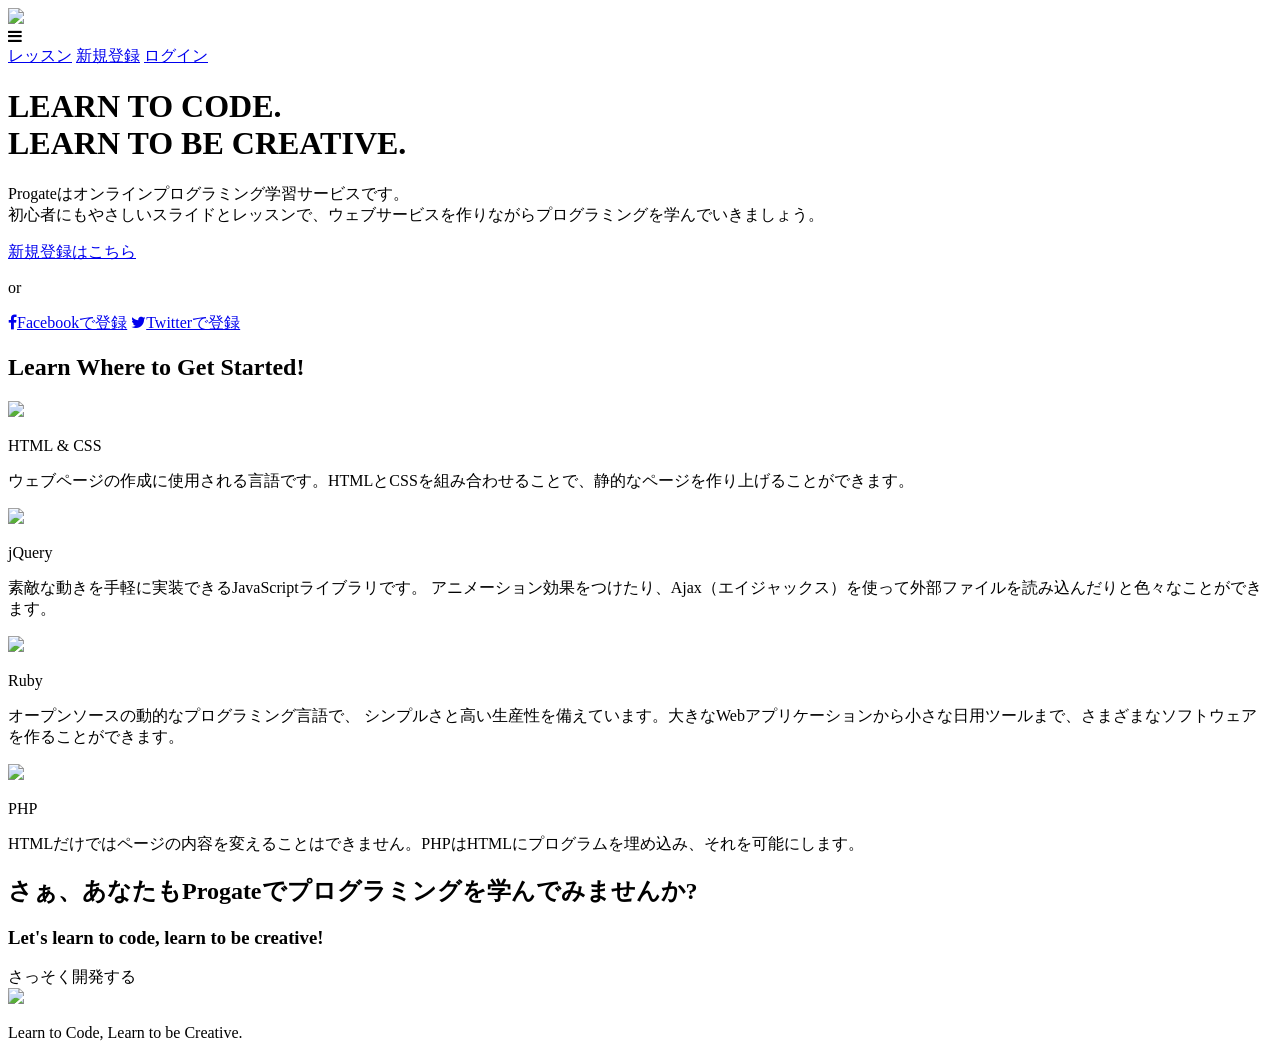
==== index.html @ 732f9393 "Create index.html test" ====
<!DOCTYPE html>
<html>
<head>
  <meta charset="utf-8">
  <meta name="viewport" content="width=device-width, initial-scale=1.0">
  <title>Progate</title>
  <link href="https://maxcdn.bootstrapcdn.com/font-awesome/4.7.0/css/font-awesome.min.css" rel="stylesheet" integrity="sha384-wvfXpqpZZVQGK6TAh5PVlGOfQNHSoD2xbE+QkPxCAFlNEevoEH3Sl0sibVcOQVnN" crossorigin="anonymous">
  <link rel="stylesheet" type="text/css" href="stylesheet.css">
</head>
<body>
  <header>
    <div class="container">
      <div class="header-left">
        <img class="logo" src="https://prog-8.com/images/html/advanced/main_logo.png">
      </div>
      <span class="fa fa-bars menu-icon"></span>
      <div class="header-right">
        <a href="#">レッスン</a>
        <a href="#">新規登録</a>
        <a href="#" class="login">ログイン</a>
      </div>
    </div>
  </header>
  <div class="top-wrapper">
    <div class="container">
      <h1>LEARN TO CODE.<br>LEARN TO BE CREATIVE.</h1>
      <p>Progateはオンラインプログラミング学習サービスです。<br>初心者にもやさしいスライドとレッスンで、ウェブサービスを作りながらプログラミングを学んでいきましょう。</p>
      <div class="btn-wrapper">
        <a href="#" class="btn signup">新規登録はこちら</a>
        <p>or</p>
        <a href="#" class="btn facebook"><span class="fa fa-facebook"></span>Facebookで登録</a>
        <a href="#" class="btn twitter"><span class="fa fa-twitter"></span>Twitterで登録</a>
      </div>
    </div>
  </div>
  <div class="lesson-wrapper">
    <div class="container">
      <div class="heading">
        <h2>Learn Where to Get Started!</h2>
      </div>
      <div class="lessons">
        <div class="lesson">
          <div class="lesson-icon">
            <img src="https://prog-8.com/images/html/advanced/html.png">
            <p>HTML & CSS</p>
          </div>
          <p class="text-contents">ウェブページの作成に使用される言語です。HTMLとCSSを組み合わせることで、静的なページを作り上げることができます。</p>
        </div>
        <div class="lesson">
          <div class="lesson-icon">
            <img src="https://prog-8.com/images/html/advanced/jQuery.png">
            <p>jQuery</p>
          </div>
          <p class="text-contents">素敵な動きを手軽に実装できるJavaScriptライブラリです。 アニメーション効果をつけたり、Ajax（エイジャックス）を使って外部ファイルを読み込んだりと色々なことができます。</p>
        </div>
        <div class="lesson">
          <div class="lesson-icon">
            <img src="https://prog-8.com/images/html/advanced/ruby.png">
            <p>Ruby</p>
          </div>
          <p class="text-contents">オープンソースの動的なプログラミング言語で、 シンプルさと高い生産性を備えています。大きなWebアプリケーションから小さな日用ツールまで、さまざまなソフトウェアを作ることができます。</p>
        </div>
        <div class="lesson">
          <div class="lesson-icon">
            <img src="https://prog-8.com/images/html/advanced/php.png">
            <p>PHP</p>
          </div>
          <p class="text-contents">HTMLだけではページの内容を変えることはできません。PHPはHTMLにプログラムを埋め込み、それを可能にします。</p>
        </div>
      </div>
      <div class="clear"></div>
    </div>
  </div>
  <div class="message-wrapper">
    <div class="container">
      <div class="heading">
        <h2>さぁ、あなたもProgateでプログラミングを学んでみませんか?</h2>
        <h3>Let's learn to code, learn to be creative!</h3>
      </div>
      <span class="btn message">さっそく開発する</span>
    </div>
  </div>
  <footer>
    <div class="container">
      <img src="https://prog-8.com/images/html/advanced/footer_logo.png">
      <p>Learn to Code, Learn to be Creative.</p>
    </div>
  </footer>
</body>
</html>
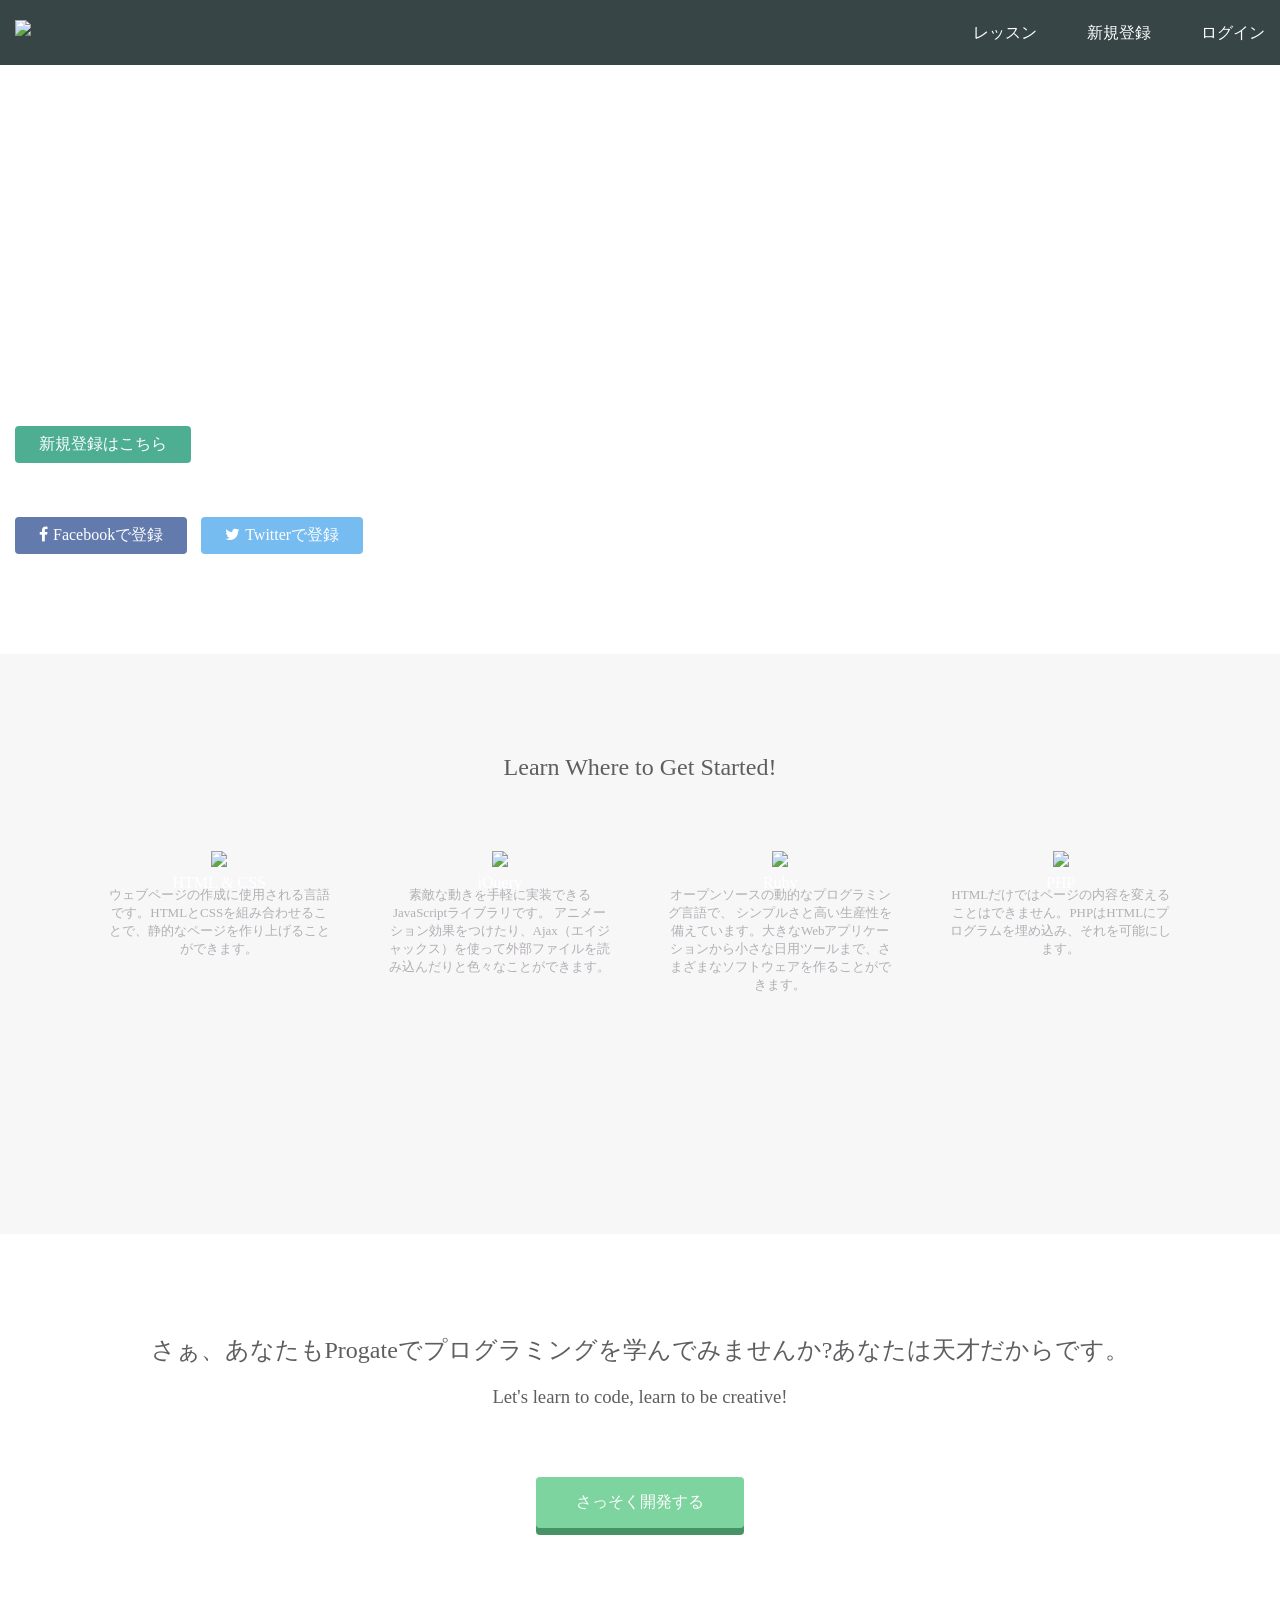
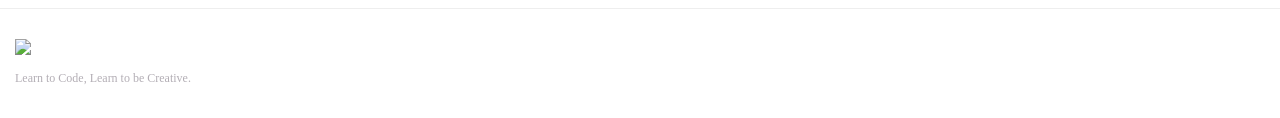
==== commit 2194cdd5: "Update index.html" ====
--- a/index.html
+++ b/index.html
@@ -74,7 +74,7 @@
   <div class="message-wrapper">
     <div class="container">
       <div class="heading">
-        <h2>さぁ、あなたもProgateでプログラミングを学んでみませんか?</h2>
+        <h2>さぁ、あなたもProgateでプログラミングを学んでみませんか?あなたは天才だからです。</h2>
         <h3>Let's learn to code, learn to be creative!</h3>
       </div>
       <span class="btn message">さっそく開発する</span>
--- a/stylesheet.css
+++ b/stylesheet.css
@@ -0,0 +1,271 @@
+* {
+  box-sizing: border-box;
+}
+
+body {
+  margin: 0;
+  font-family: "Hiragino Kaku Gothic ProN";
+}
+
+a {
+  text-decoration: none;
+}
+
+.container {
+  width: 100%;
+  padding: 0 15px;
+  margin: 0 auto;
+}
+
+.top-wrapper {
+  padding: 180px 0 100px 0;
+  background-image: url(top.png);
+  background-size: cover;
+  color: white;
+  text-align: center;
+}
+
+.top-wrapper h1 {
+  opacity: 0.7;
+  font-size: 45px;
+  letter-spacing: 5px;
+}
+
+.top-wrapper p {
+  opacity: 0.7;
+  font-size: 16px;
+  margin-bottom: 40px;
+}
+
+.btn-wrapper {
+  text-align: left;
+}
+
+.btn-wrapper p {
+  margin-bottom: 20px;
+}
+
+.signup {
+  background-color: #239b76;
+}
+
+.facebook {
+  background-color: #3b5998;
+  margin-right: 10px;
+}
+
+.twitter {
+  background-color: #55acee;
+}
+
+.btn {
+  padding: 8px 24px;
+  color: white;
+  display: inline-block;
+  opacity: 0.8;
+  border-radius: 4px;
+  text-align: center;
+}
+
+.btn:hover {
+  opacity: 1;
+}
+
+.fa {
+  margin-right: 5px;
+}
+
+header {
+  height: 65px;
+  width: 100%;
+  background-color: rgba(34,49,52,0.9);
+  position :fixed;
+  top: 0;
+  z-index: 10;
+}
+
+.logo {
+  width: 124px;
+  margin-top: 20px;
+}
+
+.header-left {
+  float: left;
+}
+
+.header-right {
+  float: right;
+  margin-right: -25px;
+}
+
+.header-right a {
+  line-height: 65px;
+  padding: 0 25px;
+  color: white;
+  display: block;
+  float: left;
+  transition: all 0.5s;
+}
+
+.header-right a:hover {
+  background-color: rgba(255,255,255,0.3);
+}
+
+.lesson-wrapper {
+  height: 580px;
+  padding-bottom: 80px;
+  padding-left: 5%;
+  padding-right: 5%;
+  background-color: #f7f7f7;
+  text-align: center;
+}
+
+.heading {
+  padding-top: 80px;
+  padding-bottom: 50px;
+  color: #5f5d60;
+}
+
+.heading h2 {
+  font-weight: normal;
+}
+
+.lesson {
+  float: left;
+  width: 25%;
+}
+
+.lesson-icon {
+  position: relative;
+}
+
+.lesson-icon p {
+  position: absolute;
+  top: 37%;
+  width: 100%;
+  color: white;
+}
+
+.text-contents {
+  width: 80%;
+  display: inline-block;
+  margin-top: 15px;
+  font-size: 13px;
+  color: #b3aeb5;
+}
+
+.heading h3 {
+  font-weight: normal;
+}
+
+.message-wrapper {
+  border-bottom: 1px solid #eee;
+  padding-bottom: 80px;
+  text-align: center;
+}
+
+.message {
+  padding: 15px 40px;
+  background-color: #5dca88;
+  cursor: pointer;
+  box-shadow: 0px 7px #1a7940;
+}
+
+.message:active {
+  position: relative;
+  top: 7px;
+  box-shadow: none;
+}
+
+footer img {
+  width: 125px;
+}
+
+footer p {
+  color: #b3aeb5;
+  font-size: 12px;
+}
+
+footer {
+  padding-top: 30px;
+  padding-bottom: 20px;
+}
+
+.menu-icon {
+  color: white;
+  float: right;
+  font-size: 25px;
+  padding: 21px 0;
+  display: none;
+}
+
+.clear {
+  clear: left;
+}
+
+@media all and (max-width: 1000px) {
+  .lesson {
+    width: 50%;
+    margin-bottom: 50px;
+  }
+
+  .lesson-wrapper {
+    height: 990px;
+  }
+
+  footer {
+    text-align: center;
+  }
+}
+
+@media all and (max-width: 750px) {
+  .top-wrapper h1 {
+    font-size: 32px;
+  }
+
+  .heading h2 {
+    font-size: 20px;
+  }
+}
+
+@media all and (max-width: 670px) {
+  .header-right {
+    display: none;
+  }
+
+  .menu-icon {
+    display: block;
+  }
+
+  .top-wrapper .btn {
+    width: 100%;
+  }
+
+  .twitter {
+    margin-top: 10px;
+  }
+
+  .top-wrapper {
+    text-align: center;
+  }
+
+  .top-wrapper h1 {
+    font-size: 24px;
+  }
+
+  .top-wrapper p {
+    font-size: 14px;
+  }
+
+  .lesson {
+    width: 100%;
+  }
+
+  .lesson-wrapper {
+    height: 1700px;
+  }
+
+  .message-wrapper .btn {
+    width: 100%;
+  }
+}
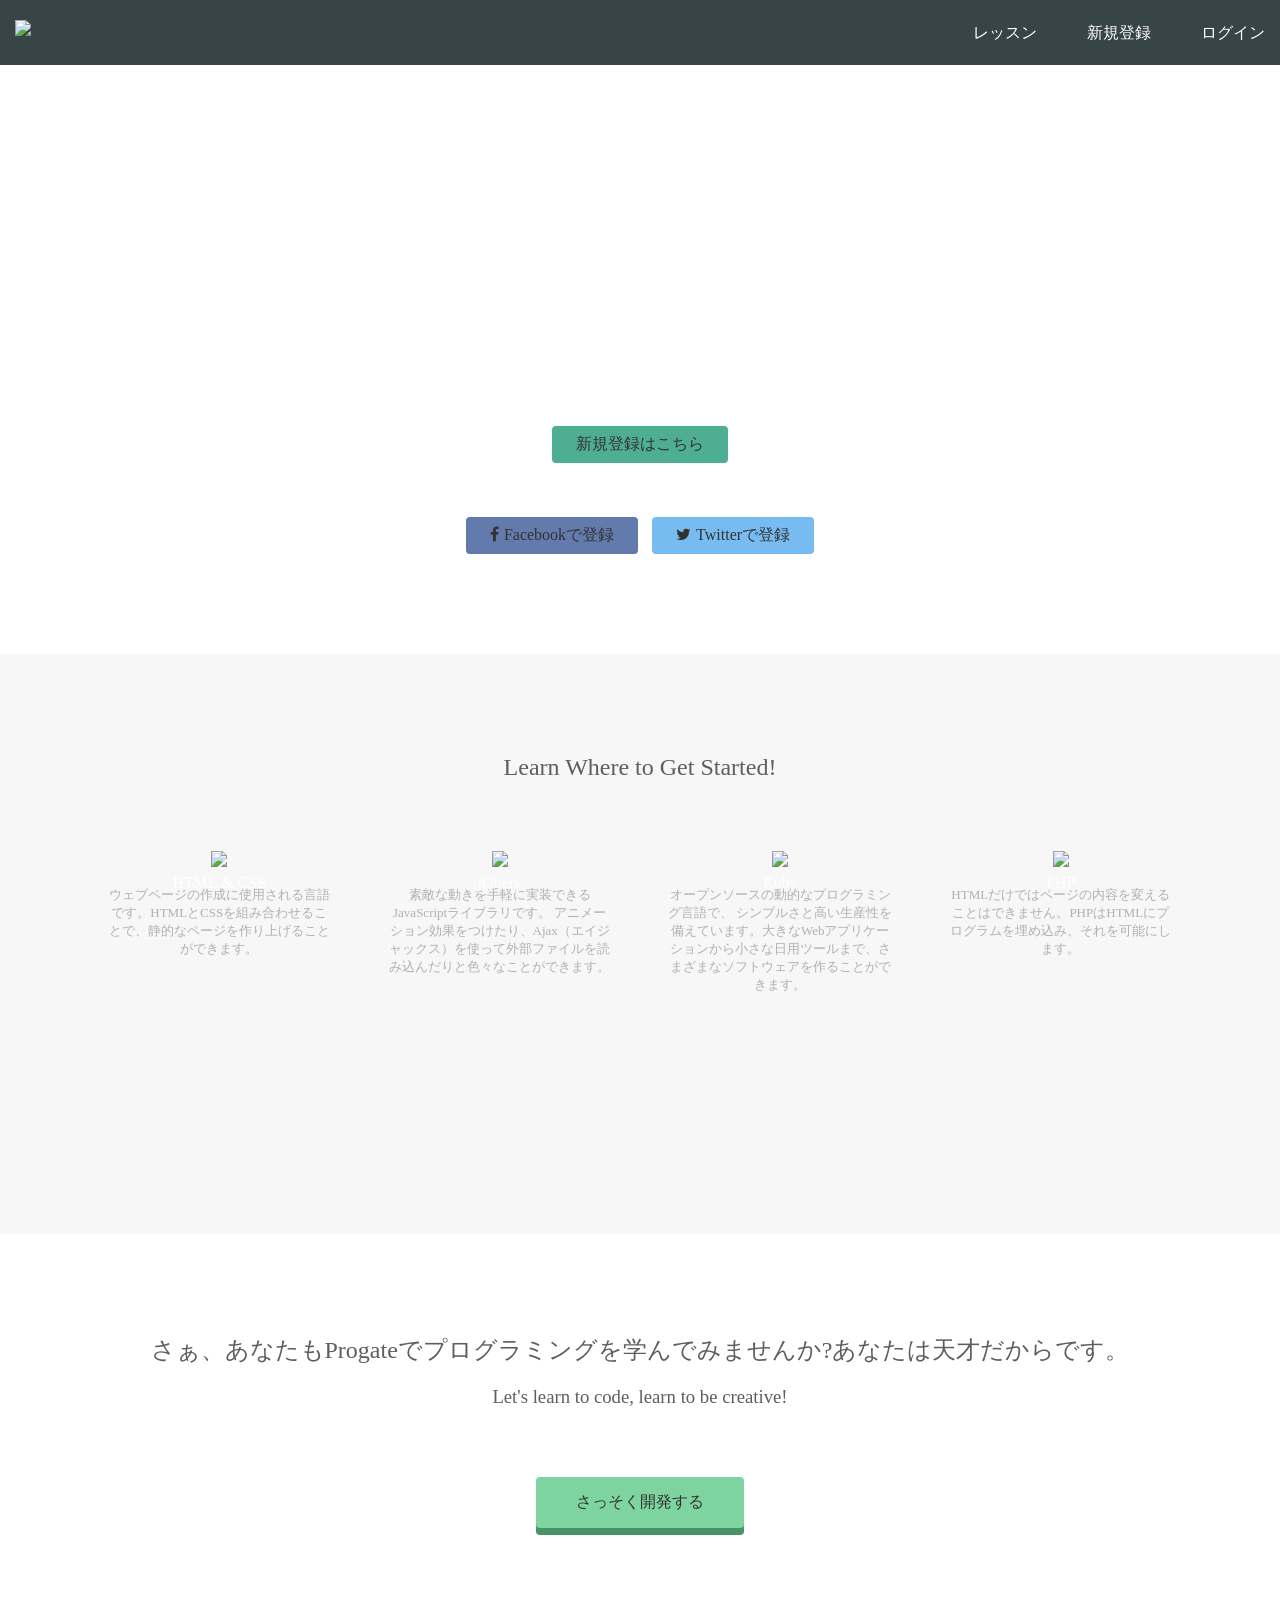
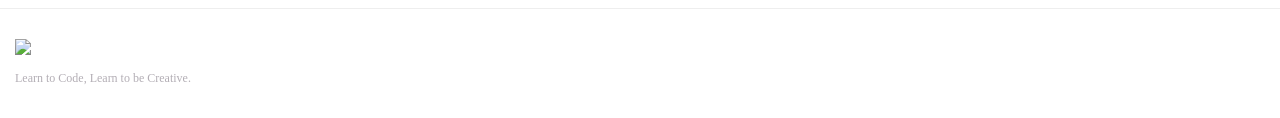
==== commit e9bd20be: "Update index.html" ====
--- a/index.html
+++ b/index.html
@@ -26,7 +26,7 @@
       <h1>LEARN TO CODE.<br>LEARN TO BE CREATIVE.</h1>
       <p>Progateはオンラインプログラミング学習サービスです。<br>初心者にもやさしいスライドとレッスンで、ウェブサービスを作りながらプログラミングを学んでいきましょう。</p>
       <div class="btn-wrapper">
-        <a href="#" class="btn signup">新規登録はこちら</a>
+        <a href="test.html" class="btn signup">新規登録はこちら</a>
         <p>or</p>
         <a href="#" class="btn facebook"><span class="fa fa-facebook"></span>Facebookで登録</a>
         <a href="#" class="btn twitter"><span class="fa fa-twitter"></span>Twitterで登録</a>
--- a/stylesheet.css
+++ b/stylesheet.css
@@ -38,7 +38,7 @@
 }
 
 .btn-wrapper {
-  text-align: left;
+  text-align: center;
 }
 
 .btn-wrapper p {
@@ -60,7 +60,7 @@
 
 .btn {
   padding: 8px 24px;
-  color: white;
+  color: black;
   display: inline-block;
   opacity: 0.8;
   border-radius: 4px;
